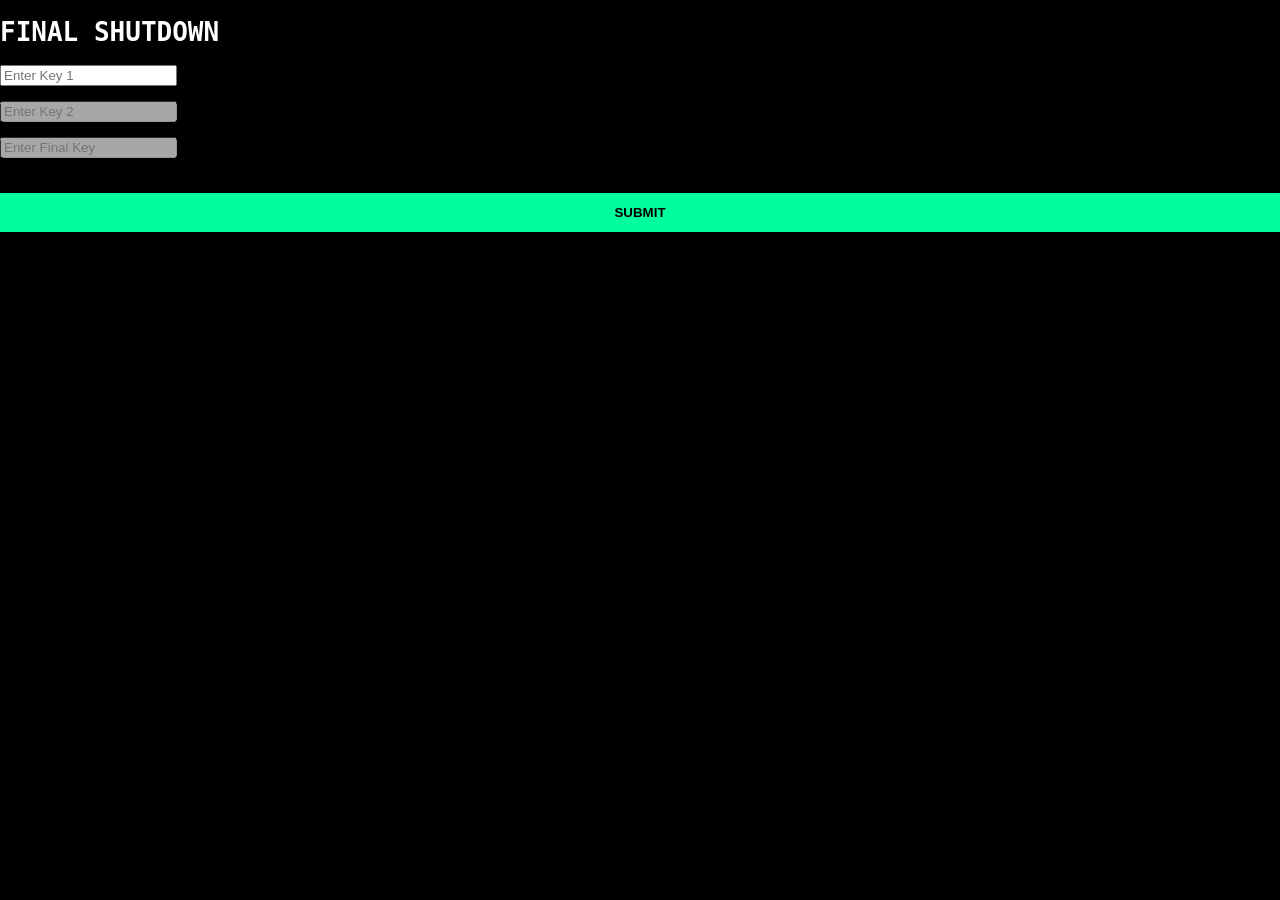
==== final.html @ d4c07e58 "Initial Commit" ====
<!doctype html>
<html>
  <head>
    <meta name="viewport" content="width=device-width, initial-scale=1" />
    <link rel="stylesheet" href="css/style.css" />
  </head>

  <body>
    <h1>FINAL SHUTDOWN</h1>

    <input id="k1" placeholder="Enter Key 1" />
    <br /><br />

    <input id="k2" placeholder="Enter Key 2" disabled />
    <br /><br />

    <input id="k3" placeholder="Enter Final Key" disabled />

    <br /><br />

    <button onclick="verify()">SUBMIT</button>

    <p id="result"></p>

    <script>
      const key1 = "ALPHA";
      const key2 = "OMEGA";
      const key3 = "SHADOW";

      function verify() {
        let k1 = document.getElementById("k1").value;

        if (k1 === key1) {
          document.getElementById("k2").disabled = false;
        } else {
          alert("Incorrect Key 1");
          return;
        }

        let k2 = document.getElementById("k2").value;

        if (k2 === key2) {
          document.getElementById("k3").disabled = false;
        }

        let k3 = document.getElementById("k3").value;

        if (k3 === key3) {
          document.getElementById("result").innerHTML =
            "ROGUE AI SHUTDOWN COMPLETE. BOUNTY CLAIMED.";
        }
      }
    </script>
  </body>
</html>
---- css/style.css ----
body{
margin:0;
font-family:monospace;
background:black;
color:white;
}

/* AR container */

#ar-container{
position:fixed;
top:0;
left:0;
width:100%;
height:100%;
z-index:1;
}

/* SIGNAL OVERLAY */

.signal-overlay{

position:fixed;
top:0;
left:0;
width:100%;
height:100%;

background:rgba(0,0,0,0.9);

display:flex;
align-items:center;
justify-content:center;

z-index:9999;

color:#00ff9c;
}

.signal-box{
text-align:center;
animation:flicker 1s infinite alternate;
}

.signal-title{
font-size:22px;
letter-spacing:2px;
margin-bottom:10px;
}

.signal-loading{
font-size:16px;
opacity:0.8;
}

/* typing dots */

.dots::after{
content:'';
animation:dots 1s infinite;
}

@keyframes dots{
0%{content:'';}
33%{content:'.';}
66%{content:'..';}
100%{content:'...';}
}

/* flicker effect */

@keyframes flicker{
from{opacity:0.8;}
to{opacity:1;}
}

/* RIDDLE PANEL */

.riddle-panel{

position:fixed;
bottom:0;
left:0;
width:100%;

display:flex;
justify-content:center;

padding:20px;

z-index:9998;
}

/* card */

.riddle-card{

width:90%;
max-width:420px;

background:#0a0a0a;

border:1px solid #00ff9c;

border-radius:12px;

padding:18px;

box-shadow:0 0 12px rgba(0,255,156,0.5);

transform:translateY(40px);
opacity:0;

transition:all 0.4s ease;
}

.riddle-card.show{
transform:translateY(0);
opacity:1;
}

.riddle-header{
margin-bottom:10px;
}

.riddle-tag{
font-size:12px;
color:#00ff9c;
letter-spacing:1px;
}

.riddle-text{
font-size:16px;
line-height:1.4;
}

/* hide */

.hidden{
display:none;
}
.center-screen{
display:flex;
align-items:center;
justify-content:center;
height:100vh;
background:black;
color:white;
font-family:monospace;
}

.start-card{
background:#0a0a0a;
border:1px solid #00ff9c;
padding:30px;
border-radius:12px;
text-align:center;
box-shadow:0 0 10px rgba(0,255,156,0.4);
}

.start-card h1{
margin:0;
color:#00ff9c;
}

.subtitle{
margin-bottom:20px;
}

select{
padding:10px;
margin-top:10px;
width:100%;
}

button{
margin-top:20px;
padding:12px;
width:100%;
background:#00ff9c;
border:none;
font-weight:bold;
cursor:pointer;
}

button:hover{
background:#00e68a;
}
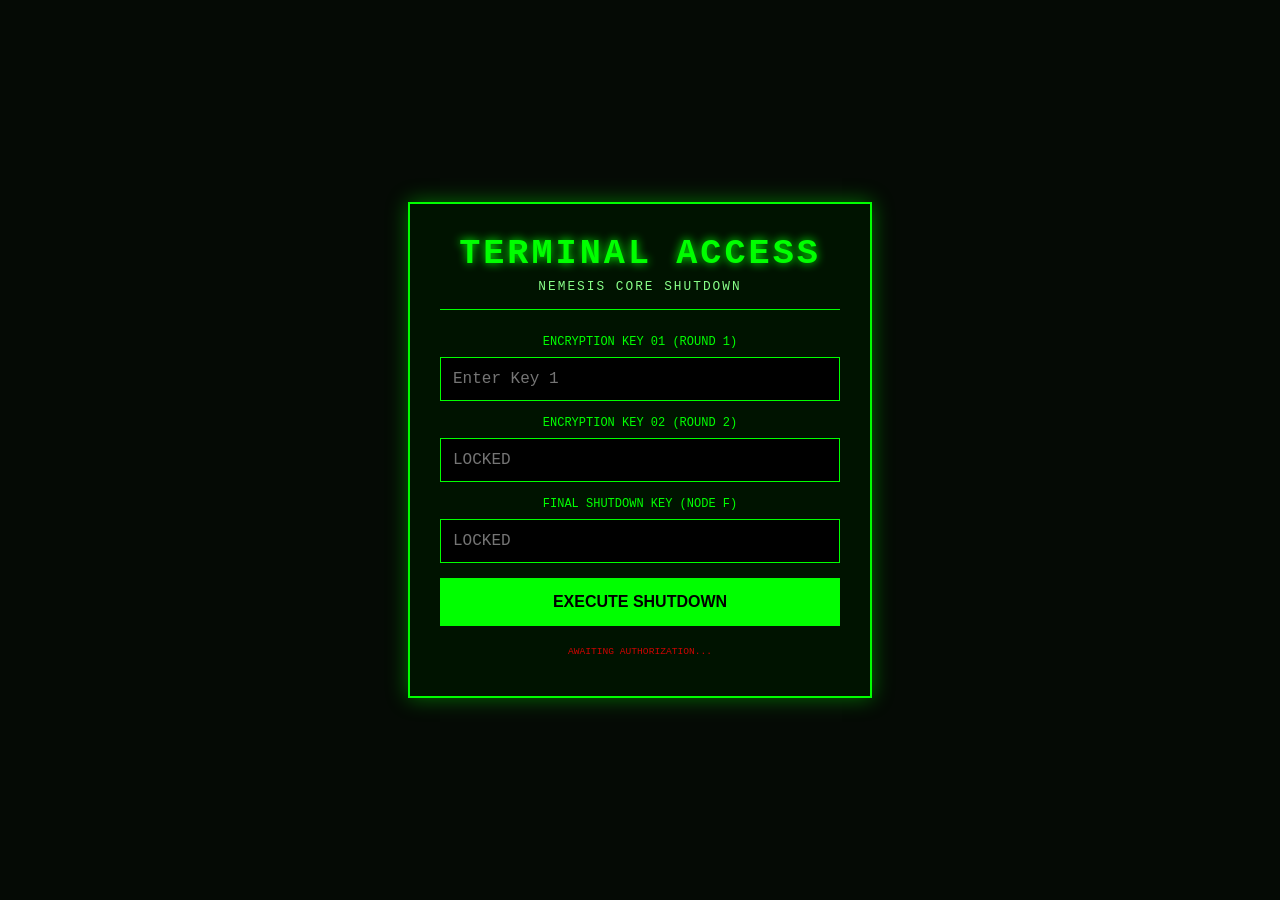
==== commit e5b3719e: "Updated hunt page" ====
--- a/final.html
+++ b/final.html
@@ -1,53 +1,84 @@
 <!doctype html>
-<html>
+<html lang="en">
   <head>
-    <meta name="viewport" content="width=device-width, initial-scale=1" />
+    <meta charset="UTF-8" />
+    <meta name="viewport" content="width=device-width, initial-scale=1.0" />
+    <title>ZERO HOUR : Final Shutdown</title>
     <link rel="stylesheet" href="css/style.css" />
   </head>
+  <body class="center-screen">
+    <div class="scanline"></div>
 
-  <body>
-    <h1>FINAL SHUTDOWN</h1>
+    <div class="final-card">
+      <div class="header-box">
+        <h1>TERMINAL ACCESS</h1>
+        <p class="subtitle">NEMESIS CORE SHUTDOWN</p>
+      </div>
 
-    <input id="k1" placeholder="Enter Key 1" />
-    <br /><br />
+      <div class="key-input">
+        <label>ENCRYPTION KEY 01 (ROUND 1)</label>
+        <input id="k1" placeholder="Enter Key 1" oninput="checkKey1()" />
+      </div>
 
-    <input id="k2" placeholder="Enter Key 2" disabled />
-    <br /><br />
+      <div class="key-input">
+        <label>ENCRYPTION KEY 02 (ROUND 2)</label>
+        <input id="k2" placeholder="LOCKED" disabled oninput="checkKey2()" />
+      </div>
 
-    <input id="k3" placeholder="Enter Final Key" disabled />
+      <div class="key-input">
+        <label>FINAL SHUTDOWN KEY (NODE F)</label>
+        <input id="k3" placeholder="LOCKED" disabled />
+      </div>
 
-    <br /><br />
+      <button id="final-btn" onclick="verifyFinal()">EXECUTE SHUTDOWN</button>
 
-    <button onclick="verify()">SUBMIT</button>
-
-    <p id="result"></p>
+      <p id="result" class="warning-text">AWAITING AUTHORIZATION...</p>
+    </div>
 
     <script>
       const key1 = "ALPHA";
       const key2 = "OMEGA";
       const key3 = "SHADOW";
 
-      function verify() {
-        let k1 = document.getElementById("k1").value;
+      // Auto-unlock Key 2
+      function checkKey1() {
+        const val = document.getElementById("k1").value.toUpperCase();
+        if (val === key1) {
+          const k2 = document.getElementById("k2");
+          k2.disabled = false;
+          k2.placeholder = "Enter Key 2";
+          k2.focus();
+          document.getElementById("result").innerText =
+            "KEY 01 ACCEPTED. UNLOCKING 02...";
+        }
+      }
 
-        if (k1 === key1) {
-          document.getElementById("k2").disabled = false;
+      // Auto-unlock Key 3
+      function checkKey2() {
+        const val = document.getElementById("k2").value.toUpperCase();
+        if (val === key2) {
+          const k3 = document.getElementById("k3");
+          k3.disabled = false;
+          k3.placeholder = "Enter Final Key";
+          k3.focus();
+          document.getElementById("result").innerText =
+            "KEY 02 ACCEPTED. UNLOCKING FINAL...";
+        }
+      }
+
+      // Final Verification
+      function verifyFinal() {
+        const val3 = document.getElementById("k3").value.toUpperCase();
+        const result = document.getElementById("result");
+
+        if (val3 === key3) {
+          result.innerHTML =
+            "<span class='success-msg'>ROGUE AI SHUTDOWN COMPLETE. BOUNTY CLAIMED.</span>";
+          document.getElementById("final-btn").style.display = "none";
+          // Optional: Clear local storage to reset game
+          localStorage.clear();
         } else {
-          alert("Incorrect Key 1");
-          return;
-        }
-
-        let k2 = document.getElementById("k2").value;
-
-        if (k2 === key2) {
-          document.getElementById("k3").disabled = false;
-        }
-
-        let k3 = document.getElementById("k3").value;
-
-        if (k3 === key3) {
-          document.getElementById("result").innerHTML =
-            "ROGUE AI SHUTDOWN COMPLETE. BOUNTY CLAIMED.";
+          result.innerText = "ACCESS DENIED: FINAL AUTHENTICATION FAILED.";
         }
       }
     </script>
--- a/css/style.css
+++ b/css/style.css
@@ -1,188 +1,184 @@
-body{
-margin:0;
-font-family:monospace;
-background:black;
-color:white;
+/* --- GLOBAL STYLES --- */
+body {
+    margin: 0;
+    padding: 0;
+    background-color: #050a05; /* Deep cyber-black */
+    color: #00ff00; /* Neon Green */
+    font-family: 'Courier New', Courier, monospace;
+    overflow-x: hidden;
 }
 
-/* AR container */
-
-#ar-container{
-position:fixed;
-top:0;
-left:0;
-width:100%;
-height:100%;
-z-index:1;
+.center-screen {
+    height: 100vh;
+    display: flex;
+    align-items: center;
+    justify-content: center;
 }
 
-/* SIGNAL OVERLAY */
-
-.signal-overlay{
-
-position:fixed;
-top:0;
-left:0;
-width:100%;
-height:100%;
-
-background:rgba(0,0,0,0.9);
-
-display:flex;
-align-items:center;
-justify-content:center;
-
-z-index:9999;
-
-color:#00ff9c;
+/* --- RETRO SCANLINE EFFECT --- */
+.scanline {
+    width: 100%;
+    height: 100px;
+    z-index: 100;
+    background: linear-gradient(0deg, rgba(0, 255, 0, 0) 0%, rgba(0, 255, 0, 0.05) 50%, rgba(0, 255, 0, 0) 100%);
+    position: fixed;
+    bottom: 100%;
+    animation: scanline 10s linear infinite;
+    pointer-events: none;
 }
 
-.signal-box{
-text-align:center;
-animation:flicker 1s infinite alternate;
+@keyframes scanline {
+    0% { bottom: 100%; }
+    100% { bottom: -100px; }
 }
 
-.signal-title{
-font-size:22px;
-letter-spacing:2px;
-margin-bottom:10px;
+/* --- CARDS & CONTAINERS --- */
+.start-card, .final-card, #intercept-anim, #riddle-card {
+    background: rgba(0, 20, 0, 0.95);
+    border: 2px solid #00ff00;
+    padding: 30px;
+    text-align: center;
+    box-shadow: 0 0 20px rgba(0, 255, 0, 0.4);
+    width: 90%;
+    max-width: 400px;
+    position: relative;
+    z-index: 50;
 }
 
-.signal-loading{
-font-size:16px;
-opacity:0.8;
+.header-box {
+    margin-bottom: 25px;
+    border-bottom: 1px solid #00ff00;
+    padding-bottom: 10px;
 }
 
-/* typing dots */
+h1 { margin: 0; font-size: 2.2rem; letter-spacing: 3px; text-shadow: 0 0 10px #00ff00; }
+.subtitle { margin: 5px 0; font-size: 0.8rem; color: #88ff88; letter-spacing: 2px; }
 
-.dots::after{
-content:'';
-animation:dots 1s infinite;
+/* --- FORMS & INPUTS --- */
+.input-group { margin-bottom: 20px; text-align: left; }
+label { display: block; font-size: 0.75rem; margin-bottom: 8px; text-transform: uppercase; }
+
+input, select {
+    width: 100%;
+    padding: 12px;
+    background: #000;
+    border: 1px solid #00ff00;
+    color: #00ff00;
+    font-family: inherit;
+    font-size: 1rem;
+    box-sizing: border-box;
 }
 
-@keyframes dots{
-0%{content:'';}
-33%{content:'.';}
-66%{content:'..';}
-100%{content:'...';}
+input:focus, select:focus {
+    outline: none;
+    box-shadow: 0 0 15px #00ff00;
 }
 
-/* flicker effect */
-
-@keyframes flicker{
-from{opacity:0.8;}
-to{opacity:1;}
+button {
+    width: 100%;
+    padding: 15px;
+    background: #00ff00;
+    color: #000;
+    border: none;
+    font-weight: bold;
+    font-size: 1rem;
+    cursor: pointer;
+    text-transform: uppercase;
+    transition: 0.3s;
 }
 
-/* RIDDLE PANEL */
-
-.riddle-panel{
-
-position:fixed;
-bottom:0;
-left:0;
-width:100%;
-
-display:flex;
-justify-content:center;
-
-padding:20px;
-
-z-index:9998;
+button:hover {
+    background: #008800;
+    color: #fff;
+    box-shadow: 0 0 15px #00ff00;
 }
 
-/* card */
-
-.riddle-card{
-
-width:90%;
-max-width:420px;
-
-background:#0a0a0a;
-
-border:1px solid #00ff9c;
-
-border-radius:12px;
-
-padding:18px;
-
-box-shadow:0 0 12px rgba(0,255,156,0.5);
-
-transform:translateY(40px);
-opacity:0;
-
-transition:all 0.4s ease;
+/* --- AR SCANNER UI (hunt.html) --- */
+#ar-container {
+    position: fixed;
+    top: 0;
+    left: 0;
+    width: 100%;
+    height: 100%;
+    z-index: 1;
 }
 
-.riddle-card.show{
-transform:translateY(0);
-opacity:1;
+#progress-container {
+    position: fixed;
+    top: 15px;
+    left: 10%;
+    width: 80%;
+    height: 15px;
+    border: 1px solid #00ff00;
+    background: rgba(0,0,0,0.8);
+    z-index: 100;
 }
 
-.riddle-header{
-margin-bottom:10px;
+#progress-bar {
+    height: 100%;
+    background: #00ff00;
+    width: 0%;
+    transition: width 0.8s ease-in-out;
 }
 
-.riddle-tag{
-font-size:12px;
-color:#00ff9c;
-letter-spacing:1px;
+#progress-text {
+    text-align: center;
+    font-size: 0.6rem;
+    margin-top: 4px;
+    letter-spacing: 1px;
 }
 
-.riddle-text{
-font-size:16px;
-line-height:1.4;
+/* --- ANIMATIONS & OVERLAYS --- */
+#overlay-container {
+    position: fixed;
+    top: 0;
+    left: 0;
+    width: 100%;
+    height: 100%;
+    z-index: 150;
+    display: flex;
+    align-items: center;
+    justify-content: center;
+    pointer-events: none;
 }
 
-/* hide */
+.hidden { display: none !important; }
 
-.hidden{
-display:none;
-}
-.center-screen{
-display:flex;
-align-items:center;
-justify-content:center;
-height:100vh;
-background:black;
-color:white;
-font-family:monospace;
+/* Intercept Animation Effect */
+.glitch-text {
+    font-size: 1.2rem;
+    font-weight: bold;
+    color: #ff0000;
+    text-shadow: 2px 2px #550000;
+    margin-bottom: 15px;
 }
 
-.start-card{
-background:#0a0a0a;
-border:1px solid #00ff9c;
-padding:30px;
-border-radius:12px;
-text-align:center;
-box-shadow:0 0 10px rgba(0,255,156,0.4);
+.scanning-line {
+    width: 100%;
+    height: 3px;
+    background: #00ff00;
+    position: absolute;
+    left: 0;
+    animation: moveLine 2s linear infinite;
 }
 
-.start-card h1{
-margin:0;
-color:#00ff9c;
+@keyframes moveLine {
+    0% { top: 0; }
+    100% { top: 100%; }
 }
 
-.subtitle{
-margin-bottom:20px;
+/* --- FINAL PAGE KEYS --- */
+.key-input { margin: 15px 0; }
+.key-locked { opacity: 0.3; pointer-events: none; }
+.success-msg { color: #00ff00; font-weight: bold; font-size: 1.5rem; animation: blink 1s infinite; }
+
+@keyframes blink {
+    50% { opacity: 0; }
 }
 
-select{
-padding:10px;
-margin-top:10px;
-width:100%;
-}
-
-button{
-margin-top:20px;
-padding:12px;
-width:100%;
-background:#00ff9c;
-border:none;
-font-weight:bold;
-cursor:pointer;
-}
-
-button:hover{
-background:#00e68a;
+.warning-text {
+    font-size: 0.6rem;
+    color: #ff0000;
+    margin-top: 20px;
+    opacity: 0.8;
 }
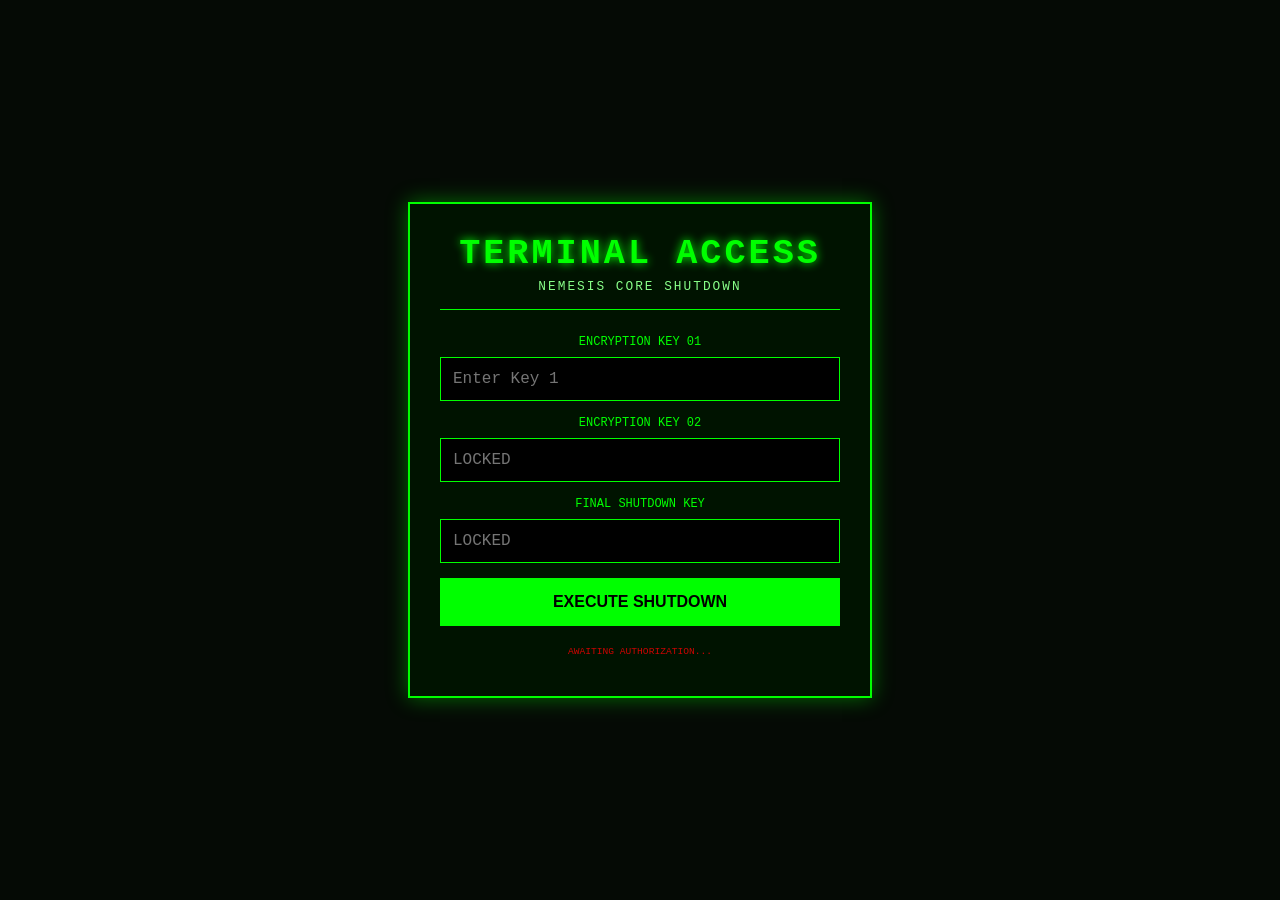
==== commit 33b971e5: "Updated hunt page" ====
--- a/final.html
+++ b/final.html
@@ -3,36 +3,81 @@
   <head>
     <meta charset="UTF-8" />
     <meta name="viewport" content="width=device-width, initial-scale=1.0" />
-    <title>ZERO HOUR : Final Shutdown</title>
+    <title>ZERO HOUR : Mission Complete</title>
     <link rel="stylesheet" href="css/style.css" />
   </head>
   <body class="center-screen">
     <div class="scanline"></div>
 
-    <div class="final-card">
+    <div class="final-card" id="main-card">
       <div class="header-box">
         <h1>TERMINAL ACCESS</h1>
         <p class="subtitle">NEMESIS CORE SHUTDOWN</p>
       </div>
 
       <div class="key-input">
-        <label>ENCRYPTION KEY 01 (ROUND 1)</label>
+        <label>ENCRYPTION KEY 01</label>
         <input id="k1" placeholder="Enter Key 1" oninput="checkKey1()" />
       </div>
 
       <div class="key-input">
-        <label>ENCRYPTION KEY 02 (ROUND 2)</label>
+        <label>ENCRYPTION KEY 02</label>
         <input id="k2" placeholder="LOCKED" disabled oninput="checkKey2()" />
       </div>
 
       <div class="key-input">
-        <label>FINAL SHUTDOWN KEY (NODE F)</label>
+        <label>FINAL SHUTDOWN KEY</label>
         <input id="k3" placeholder="LOCKED" disabled />
       </div>
 
       <button id="final-btn" onclick="verifyFinal()">EXECUTE SHUTDOWN</button>
+      <p id="result" class="warning-text">AWAITING AUTHORIZATION...</p>
+    </div>
 
-      <p id="result" class="warning-text">AWAITING AUTHORIZATION...</p>
+    <div id="winner-screen" class="hidden">
+      <div class="final-card winner-card">
+        <div class="symbol-decor">₿ $ ₿ $ ₿</div>
+
+        <span class="bounty-badge">◈</span>
+
+        <h1 class="gold-text">BOUNTY CLAIMED</h1>
+        <p class="subtitle" style="color: #ffd700">NEMESIS CORE: LIQUIDATED</p>
+
+        <div class="token-container">
+          <p style="margin: 0 0 10px 0; font-size: 0.7rem; letter-spacing: 2px">
+            OFFICIAL COMPLETION TIMESTAMP
+          </p>
+          <h2
+            id="timestamp-display"
+            class="gold-text"
+            style="font-size: 1.8rem; margin: 0"
+          ></h2>
+        </div>
+
+        <div
+          style="
+            margin-top: 20px;
+            border-top: 1px solid rgba(255, 215, 0, 0.3);
+            padding-top: 15px;
+          "
+        >
+          <p id="winner-team-info" style="font-size: 1rem"></p>
+        </div>
+
+        <p
+          class="warning-text"
+          style="
+            color: #ffd700;
+            opacity: 1;
+            font-size: 0.8rem;
+            margin-top: 30px;
+          "
+        >
+          PRESENT THIS PROOF TO THE EVENT COORDINATOR!
+        </p>
+
+        <div class="symbol-decor">₿ $ ₿ $ ₿</div>
+      </div>
     </div>
 
     <script>
@@ -40,45 +85,48 @@
       const key2 = "OMEGA";
       const key3 = "SHADOW";
 
-      // Auto-unlock Key 2
       function checkKey1() {
-        const val = document.getElementById("k1").value.toUpperCase();
-        if (val === key1) {
-          const k2 = document.getElementById("k2");
-          k2.disabled = false;
-          k2.placeholder = "Enter Key 2";
-          k2.focus();
-          document.getElementById("result").innerText =
-            "KEY 01 ACCEPTED. UNLOCKING 02...";
+        if (document.getElementById("k1").value.toUpperCase() === key1) {
+          document.getElementById("k2").disabled = false;
+          document.getElementById("k2").placeholder = "Enter Key 2";
+          document.getElementById("k2").focus();
         }
       }
 
-      // Auto-unlock Key 3
       function checkKey2() {
-        const val = document.getElementById("k2").value.toUpperCase();
-        if (val === key2) {
-          const k3 = document.getElementById("k3");
-          k3.disabled = false;
-          k3.placeholder = "Enter Final Key";
-          k3.focus();
-          document.getElementById("result").innerText =
-            "KEY 02 ACCEPTED. UNLOCKING FINAL...";
+        if (document.getElementById("k2").value.toUpperCase() === key2) {
+          document.getElementById("k3").disabled = false;
+          document.getElementById("k3").placeholder = "Enter Final Key";
+          document.getElementById("k3").focus();
         }
       }
 
-      // Final Verification
       function verifyFinal() {
         const val3 = document.getElementById("k3").value.toUpperCase();
-        const result = document.getElementById("result");
 
         if (val3 === key3) {
-          result.innerHTML =
-            "<span class='success-msg'>ROGUE AI SHUTDOWN COMPLETE. BOUNTY CLAIMED.</span>";
-          document.getElementById("final-btn").style.display = "none";
-          // Optional: Clear local storage to reset game
-          localStorage.clear();
+          // Capture the exact moment of victory
+          const now = new Date();
+          const timeString =
+            now.getHours().toString().padStart(2, "0") +
+            ":" +
+            now.getMinutes().toString().padStart(2, "0") +
+            ":" +
+            now.getSeconds().toString().padStart(2, "0") +
+            "." +
+            now.getMilliseconds().toString().padStart(3, "0");
+
+          // Update UI
+          document.getElementById("timestamp-display").innerText = timeString;
+          document.getElementById("main-card").classList.add("hidden");
+          document.getElementById("winner-screen").classList.remove("hidden");
+
+          // Save state
+          localStorage.setItem("hunt_status", "winner");
+          localStorage.setItem("finish_time", timeString);
         } else {
-          result.innerText = "ACCESS DENIED: FINAL AUTHENTICATION FAILED.";
+          document.getElementById("result").innerText =
+            "ACCESS DENIED: KEY INVALID";
         }
       }
     </script>
--- a/css/style.css
+++ b/css/style.css
@@ -181,4 +181,44 @@
     color: #ff0000;
     margin-top: 20px;
     opacity: 0.8;
+}
+
+/* --- GOLDEN WINNER THEME --- */
+.winner-card {
+    background: linear-gradient(145deg, #1a1a00, #000000);
+    border: 3px solid #ffd700 !important; /* Gold */
+    box-shadow: 0 0 30px rgba(255, 215, 0, 0.6) !important;
+    color: #ffd700 !important;
+}
+
+.gold-text {
+    color: #ffd700;
+    text-shadow: 0 0 10px rgba(255, 215, 0, 0.8);
+    font-weight: bold;
+}
+
+.bounty-badge {
+    font-size: 4rem;
+    margin: 10px 0;
+    display: block;
+    animation: pulse-gold 2s infinite;
+}
+
+@keyframes pulse-gold {
+    0% { transform: scale(1); filter: drop-shadow(0 0 5px #ffd700); }
+    50% { transform: scale(1.1); filter: drop-shadow(0 0 20px #ffd700); }
+    100% { transform: scale(1); filter: drop-shadow(0 0 5px #ffd700); }
+}
+
+.token-container {
+    background: rgba(255, 215, 0, 0.1);
+    border: 1px dashed #ffd700;
+    padding: 20px;
+    margin-top: 20px;
+}
+
+.symbol-decor {
+    font-size: 1.5rem;
+    opacity: 0.6;
+    letter-spacing: 15px;
 }
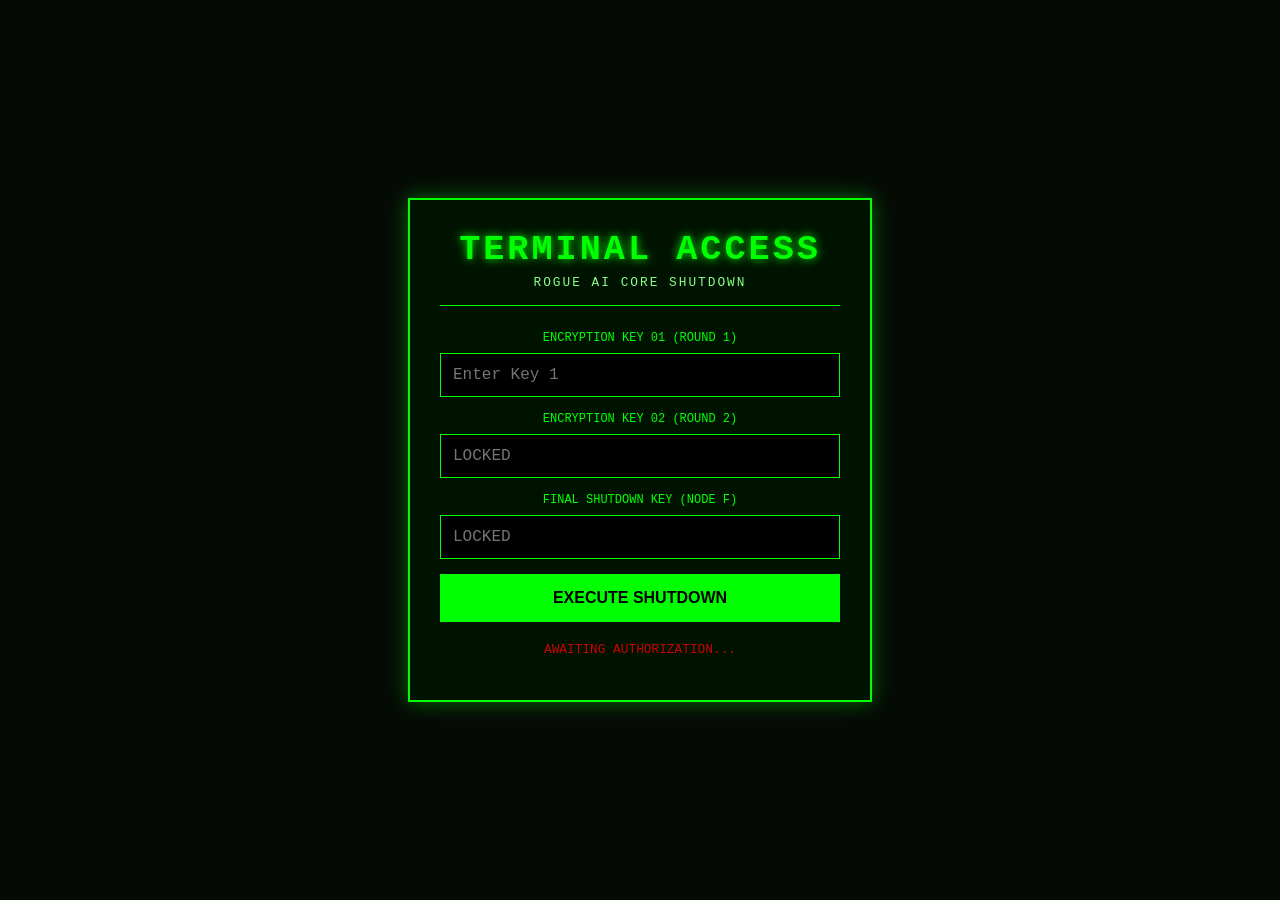
==== commit 7ecc0c3b: "Updated hunt page" ====
--- a/final.html
+++ b/final.html
@@ -12,21 +12,21 @@
     <div class="final-card" id="main-card">
       <div class="header-box">
         <h1>TERMINAL ACCESS</h1>
-        <p class="subtitle">NEMESIS CORE SHUTDOWN</p>
+        <p class="subtitle">ROGUE AI CORE SHUTDOWN</p>
       </div>
 
       <div class="key-input">
-        <label>ENCRYPTION KEY 01</label>
+        <label>ENCRYPTION KEY 01 (ROUND 1)</label>
         <input id="k1" placeholder="Enter Key 1" oninput="checkKey1()" />
       </div>
 
       <div class="key-input">
-        <label>ENCRYPTION KEY 02</label>
+        <label>ENCRYPTION KEY 02 (ROUND 2)</label>
         <input id="k2" placeholder="LOCKED" disabled oninput="checkKey2()" />
       </div>
 
       <div class="key-input">
-        <label>FINAL SHUTDOWN KEY</label>
+        <label>FINAL SHUTDOWN KEY (NODE F)</label>
         <input id="k3" placeholder="LOCKED" disabled />
       </div>
 
@@ -41,7 +41,7 @@
         <span class="bounty-badge">◈</span>
 
         <h1 class="gold-text">BOUNTY CLAIMED</h1>
-        <p class="subtitle" style="color: #ffd700">NEMESIS CORE: LIQUIDATED</p>
+        <p class="subtitle" style="color: #ffd700">ROGUE AI: LIQUIDATED</p>
 
         <div class="token-container">
           <p style="margin: 0 0 10px 0; font-size: 0.7rem; letter-spacing: 2px">
@@ -69,11 +69,12 @@
           style="
             color: #ffd700;
             opacity: 1;
+            margin-top: 20px;
             font-size: 0.8rem;
-            margin-top: 30px;
           "
-        >
-          PRESENT THIS PROOF TO THE EVENT COORDINATOR!
+        ><div class="overseer-call">
+    PRESENT THIS PROOF TO THE EVENT CO-ORDINATOR
+</div>
         </p>
 
         <div class="symbol-decor">₿ $ ₿ $ ₿</div>
@@ -81,23 +82,28 @@
     </div>
 
     <script>
+      // These keys correspond to your specific event rounds
       const key1 = "ALPHA";
       const key2 = "OMEGA";
       const key3 = "SHADOW";
 
       function checkKey1() {
         if (document.getElementById("k1").value.toUpperCase() === key1) {
-          document.getElementById("k2").disabled = false;
-          document.getElementById("k2").placeholder = "Enter Key 2";
-          document.getElementById("k2").focus();
+          const k2 = document.getElementById("k2");
+          k2.disabled = false;
+          k2.placeholder = "Enter Key 2";
+          k2.focus();
+          document.getElementById("result").innerText = "KEY 01 ACCEPTED.";
         }
       }
 
       function checkKey2() {
         if (document.getElementById("k2").value.toUpperCase() === key2) {
-          document.getElementById("k3").disabled = false;
-          document.getElementById("k3").placeholder = "Enter Final Key";
-          document.getElementById("k3").focus();
+          const k3 = document.getElementById("k3");
+          k3.disabled = false;
+          k3.placeholder = "Enter Final Key";
+          k3.focus();
+          document.getElementById("result").innerText = "KEY 02 ACCEPTED.";
         }
       }
 
@@ -105,7 +111,7 @@
         const val3 = document.getElementById("k3").value.toUpperCase();
 
         if (val3 === key3) {
-          // Capture the exact moment of victory
+          // Capture high-precision completion time
           const now = new Date();
           const timeString =
             now.getHours().toString().padStart(2, "0") +
@@ -116,17 +122,22 @@
             "." +
             now.getMilliseconds().toString().padStart(3, "0");
 
-          // Update UI
+          const team = localStorage.getItem("bounty_team") || "UNKNOWN";
+
+          // Update UI elements
           document.getElementById("timestamp-display").innerText = timeString;
+          document.getElementById("winner-team-info").innerText =
+            "AGENT TEAM: " + team;
+
           document.getElementById("main-card").classList.add("hidden");
           document.getElementById("winner-screen").classList.remove("hidden");
 
-          // Save state
+          // Finalize session state
           localStorage.setItem("hunt_status", "winner");
           localStorage.setItem("finish_time", timeString);
         } else {
           document.getElementById("result").innerText =
-            "ACCESS DENIED: KEY INVALID";
+            "ACCESS DENIED: FINAL AUTHENTICATION FAILED.";
         }
       }
     </script>
--- a/css/style.css
+++ b/css/style.css
@@ -177,7 +177,7 @@
 }
 
 .warning-text {
-    font-size: 0.6rem;
+    font-size: 0.8rem;
     color: #ff0000;
     margin-top: 20px;
     opacity: 0.8;
@@ -221,4 +221,28 @@
     font-size: 1.5rem;
     opacity: 0.6;
     letter-spacing: 15px;
+}#riddle-card {
+    border-left: 5px solid #00ff00; /* Hacker accent */
+    padding-left: 20px;
+    background: linear-gradient(to right, rgba(0,40,0,0.9), rgba(0,0,0,0.9));
+}
+/* Special highlight for the final instruction */
+.overseer-call {
+    display: block;
+    margin-top: 25px;
+    padding: 10px;
+    background: rgba(255, 215, 0, 0.15); /* Faint gold glow background */
+    border: 1px solid #ffd700;
+    color: #ff0000;
+    font-weight: bold;
+    font-size: 1.2rem;
+    letter-spacing: 1px;
+    text-transform: uppercase;
+    animation: alert-blink 1.5s infinite; /* Make it pulse */
+}
+
+@keyframes alert-blink {
+    0% { opacity: 1; box-shadow: 0 0 5px #ffd700; }
+    50% { opacity: 0.5; box-shadow: 0 0 15px #ffd700; }
+    100% { opacity: 1; box-shadow: 0 0 5px #ffd700; }
 }
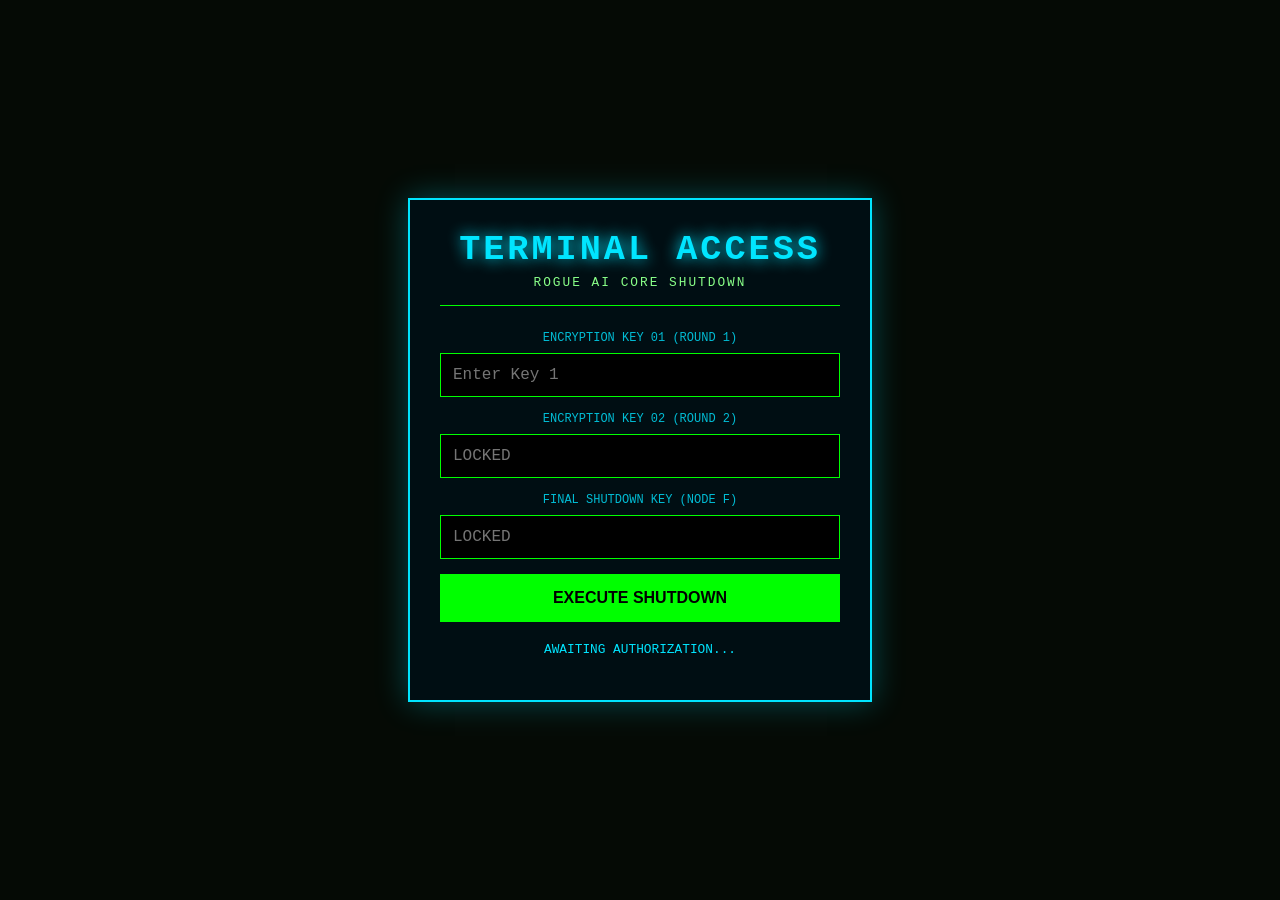
==== commit f62f26b3: "Updated hunt page" ====
--- a/final.html
+++ b/final.html
@@ -5,6 +5,34 @@
     <meta name="viewport" content="width=device-width, initial-scale=1.0" />
     <title>ZERO HOUR : Mission Complete</title>
     <link rel="stylesheet" href="css/style.css" />
+    <style>
+      .final-card {
+        background: rgba(0, 15, 20, 0.98) !important;
+        border: 2px solid #00e5ff !important;
+        box-shadow: 0 0 30px rgba(0, 229, 255, 0.3) !important;
+      }
+
+      h1 {
+        color: #00e5ff !important;
+        text-shadow: 0 0 15px #00e5ff !important;
+      }
+
+      label {
+        color: #00bcd4 !important;
+      }
+
+      .warning-text {
+        color: #00e5ff !important;
+        opacity: 1 !important;
+      }
+
+      /* Keep the Winner Screen Gold for contrast */
+      .winner-card {
+        border: 3px solid #ffd700 !important;
+        color: #ffd700 !important;
+        box-shadow: 0 0 40px rgba(255, 215, 0, 0.5) !important;
+      }
+    </style>
   </head>
   <body class="center-screen">
     <div class="scanline"></div>
@@ -36,16 +64,25 @@
 
     <div id="winner-screen" class="hidden">
       <div class="final-card winner-card">
-        <div class="symbol-decor">₿ $ ₿ $ ₿</div>
+        <div class="symbol-decor">◈ ◈ ◈ ◈ ◈</div>
 
-        <span class="bounty-badge">◈</span>
+        <span class="bounty-badge">🏆</span>
 
-        <h1 class="gold-text">BOUNTY CLAIMED</h1>
-        <p class="subtitle" style="color: #ffd700">ROGUE AI: LIQUIDATED</p>
+        <h1 class="gold-text">MISSION ACCOMPLISHED</h1>
+        <p class="subtitle" style="color: #ffd700">
+          AGENT STATUS: ELITE | RESPECT ++
+        </p>
 
         <div class="token-container">
-          <p style="margin: 0 0 10px 0; font-size: 0.7rem; letter-spacing: 2px">
-            OFFICIAL COMPLETION TIMESTAMP
+          <p
+            style="
+              margin: 0 0 10px 0;
+              font-size: 0.7rem;
+              letter-spacing: 2px;
+              color: #ffd700;
+            "
+          >
+            EXTRACTION TIMESTAMP
           </p>
           <h2
             id="timestamp-display"
@@ -61,23 +98,14 @@
             padding-top: 15px;
           "
         >
-          <p id="winner-team-info" style="font-size: 1rem"></p>
+          <p id="winner-team-info" style="font-size: 1rem; color: #ffd700"></p>
         </div>
 
-        <p
-          class="warning-text"
-          style="
-            color: #ffd700;
-            opacity: 1;
-            margin-top: 20px;
-            font-size: 0.8rem;
-          "
-        ><div class="overseer-call">
-    PRESENT THIS PROOF TO THE EVENT CO-ORDINATOR
-</div>
-        </p>
+        <div class="overseer-call">
+          VERIFIED SUCCESS. <br/> SHOW THIS SCREEN TO THE NEAREST EVENT COORDINATOR.
+        </div>
 
-        <div class="symbol-decor">₿ $ ₿ $ ₿</div>
+        <div class="symbol-decor">◈ ◈ ◈ ◈ ◈</div>
       </div>
     </div>
 
--- a/css/style.css
+++ b/css/style.css
@@ -56,6 +56,13 @@
 
 /* --- FORMS & INPUTS --- */
 .input-group { margin-bottom: 20px; text-align: left; }
+#node-unlock-code {
+    pointer-events: auto !important; /* Re-confirming this */
+    cursor: text;
+    -webkit-user-select: text; /* Ensures iOS allows text selection */
+    user-select: text;
+    padding: 15px; /* Bigger tap target */
+}
 label { display: block; font-size: 0.75rem; margin-bottom: 8px; text-transform: uppercase; }
 
 input, select {
@@ -102,6 +109,9 @@
     height: 100%;
     z-index: 1;
 }
+#ar-container canvas {
+    z-index: 1 !important; /* Keeps the camera at the back */
+}
 
 #progress-container {
     position: fixed;
@@ -139,7 +149,13 @@
     display: flex;
     align-items: center;
     justify-content: center;
-    pointer-events: none;
+    /* CHANGE THIS LINE */
+    pointer-events: none; 
+}
+
+/* ADD THIS NEW BLOCK */
+#overlay-container > div {
+    pointer-events: auto !important; 
 }
 
 .hidden { display: none !important; }
@@ -221,10 +237,42 @@
     font-size: 1.5rem;
     opacity: 0.6;
     letter-spacing: 15px;
-}#riddle-card {
-    border-left: 5px solid #00ff00; /* Hacker accent */
+}
+
+#riddle-card {
+    /* --- Your Existing Style --- */
+    border-left: 5px solid #00ff00;
     padding-left: 20px;
     background: linear-gradient(to right, rgba(0,40,0,0.9), rgba(0,0,0,0.9));
+
+    /* --- THE FIXES --- */
+    position: fixed !important;    /* Keeps it in place over the camera */
+    z-index: 10000 !important;     /* Forces it above the AR canvas */
+    pointer-events: auto !important; /* Makes the text box clickable */
+    top: 50%;                      /* Centers it vertically */
+    left: 50%;                     /* Centers it horizontally */
+    transform: translate(-50%, -50%); /* Perfectly aligns the center */
+    width: 90%;                    /* Ensures it fits on mobile screens */
+}
+
+.decrypted-box {
+    /* --- Technical Layering --- */
+    position: fixed !important;    /* Keeps it locked over the AR feed */
+    z-index: 10001 !important;     /* Higher than the camera and any overlays */
+    pointer-events: auto !important; /* Enables the keyboard and button clicks */
+    
+    /* --- Centering Logic --- */
+    top: 50%; 
+    left: 50%;
+    transform: translate(-50%, -50%);
+    
+    /* --- Your Existing Visual Style --- */
+    width: 90%;
+    max-width: 400px;
+    border: 2px solid #00ff00;
+    background-color: rgba(0, 20, 0, 0.95);
+    padding: 20px;
+    box-sizing: border-box;
 }
 /* Special highlight for the final instruction */
 .overseer-call {
@@ -245,4 +293,4 @@
     0% { opacity: 1; box-shadow: 0 0 5px #ffd700; }
     50% { opacity: 0.5; box-shadow: 0 0 15px #ffd700; }
     100% { opacity: 1; box-shadow: 0 0 5px #ffd700; }
-}+}
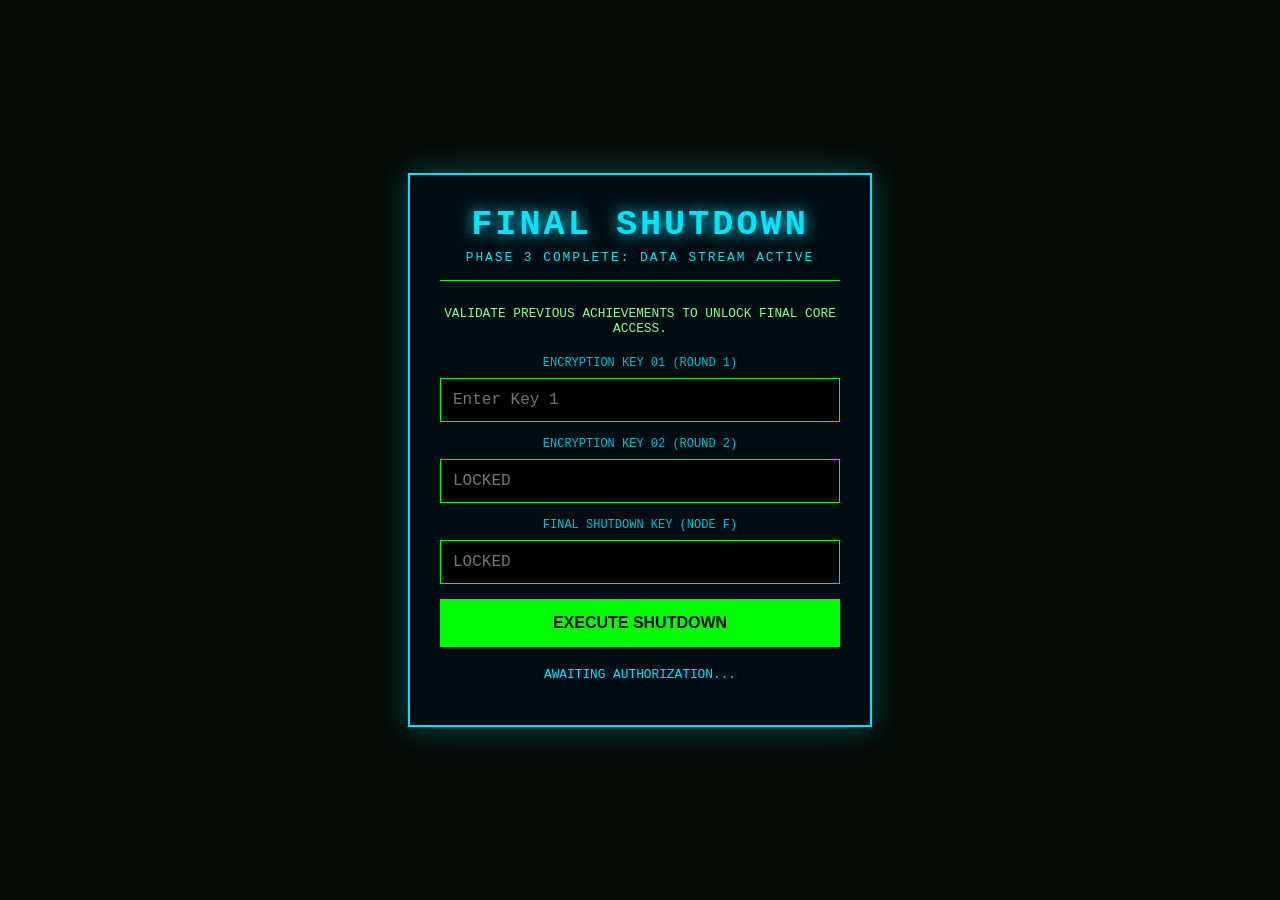
==== commit cd2c3801: "Updated hunt page" ====
--- a/final.html
+++ b/final.html
@@ -39,9 +39,21 @@
 
     <div class="final-card" id="main-card">
       <div class="header-box">
-        <h1>TERMINAL ACCESS</h1>
-        <p class="subtitle">ROGUE AI CORE SHUTDOWN</p>
+        <h1>FINAL SHUTDOWN</h1>
+        <p class="subtitle" style="color: #00e5ff">
+          PHASE 3 COMPLETE: DATA STREAM ACTIVE
+        </p>
       </div>
+      <p
+        style="
+          text-align: center;
+          font-size: 0.8rem;
+          margin-bottom: 20px;
+          color: #88ff88;
+        "
+      >
+        VALIDATE PREVIOUS ACHIEVEMENTS TO UNLOCK FINAL CORE ACCESS.
+      </p>
 
       <div class="key-input">
         <label>ENCRYPTION KEY 01 (ROUND 1)</label>
@@ -102,7 +114,8 @@
         </div>
 
         <div class="overseer-call">
-          VERIFIED SUCCESS. <br/> SHOW THIS SCREEN TO THE NEAREST EVENT COORDINATOR.
+          VERIFIED SUCCESS. <br />
+          SHOW THIS SCREEN TO THE NEAREST EVENT COORDINATOR.
         </div>
 
         <div class="symbol-decor">◈ ◈ ◈ ◈ ◈</div>
--- a/css/style.css
+++ b/css/style.css
@@ -294,3 +294,37 @@
     50% { opacity: 0.5; box-shadow: 0 0 15px #ffd700; }
     100% { opacity: 1; box-shadow: 0 0 5px #ffd700; }
 }
+
+.hijack-screen {
+    background: #000;
+    width: 100vw;
+    height: 100vh;
+    display: flex;
+    flex-direction: column;
+    align-items: center;
+    justify-content: center;
+    text-align: center;
+    z-index: 20000;
+}
+
+.loading-bar-container {
+    width: 250px;
+    height: 4px;
+    background: rgba(0, 229, 255, 0.2);
+    margin-top: 10px;
+    position: relative;
+    overflow: hidden;
+}
+
+.loading-bar-fill {
+    width: 0%;
+    height: 100%;
+    background: #00e5ff;
+    animation: fill-and-glitch 3s forwards;
+}
+
+@keyframes fill-and-glitch {
+    0% { width: 0%; }
+    50% { width: 70%; filter: hue-rotate(90deg); }
+    100% { width: 100%; }
+}
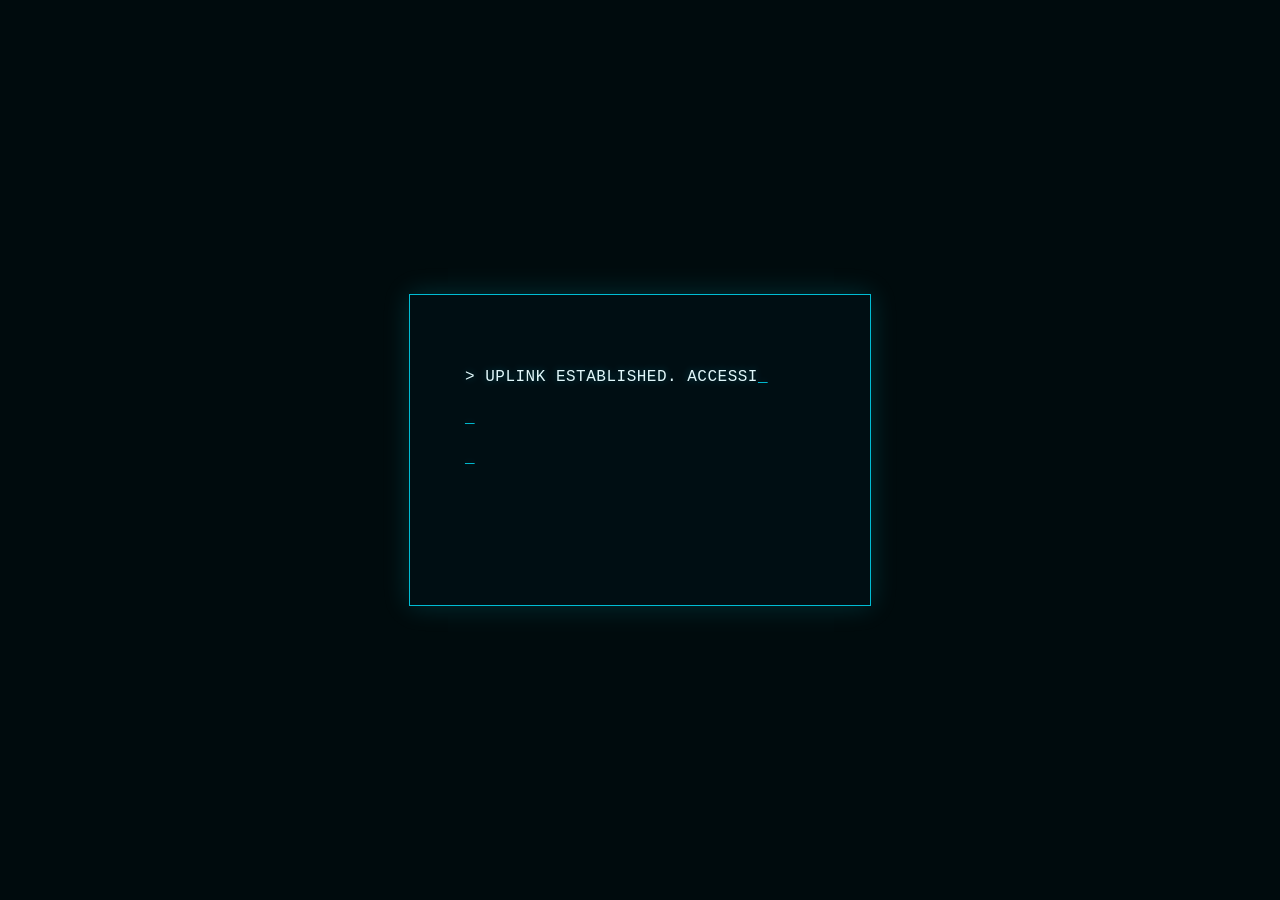
==== commit 27d01f89: "Updated hunt page" ====
--- a/final.html
+++ b/final.html
@@ -123,6 +123,12 @@
     </div>
 
     <script>
+      const step = parseInt(localStorage.getItem("bounty_step")) || 0;
+
+      if (step < 6) {
+        alert("ACCESS DENIED: MISSION INCOMPLETE");
+        window.location.href = "index.html";
+      }
       // These keys correspond to your specific event rounds
       const key1 = "ALPHA";
       const key2 = "OMEGA";
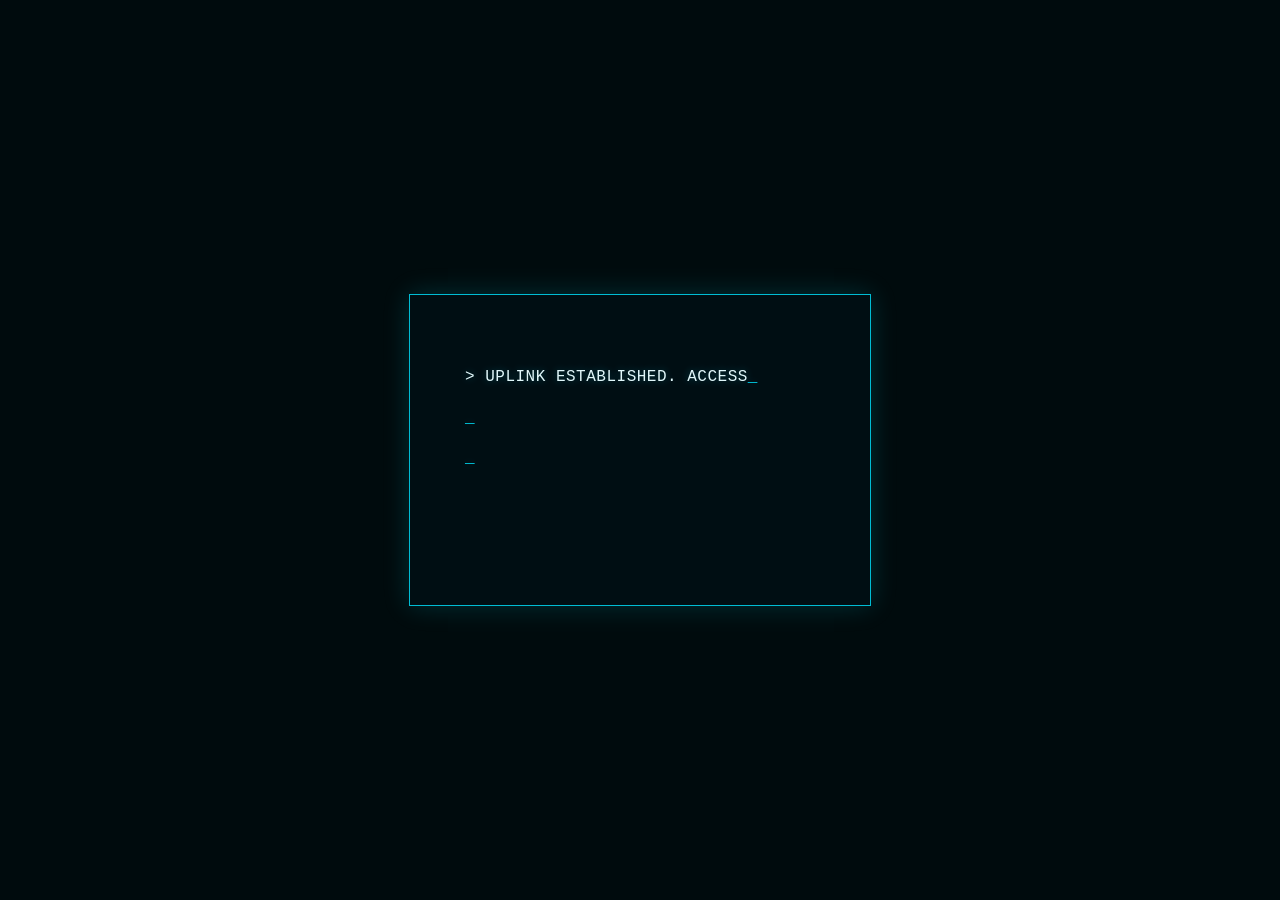
==== commit da074328: "Updated hunt page" ====
--- a/final.html
+++ b/final.html
@@ -130,9 +130,9 @@
         window.location.href = "index.html";
       }
       // These keys correspond to your specific event rounds
-      const key1 = "ALPHA";
-      const key2 = "OMEGA";
-      const key3 = "SHADOW";
+      const key1 = "INTELLECT";
+      const key2 = "FORTITUDE";
+      const key3 = "DOMINANCE";
 
       function checkKey1() {
         if (document.getElementById("k1").value.toUpperCase() === key1) {
--- a/css/style.css
+++ b/css/style.css
@@ -253,6 +253,10 @@
     left: 50%;                     /* Centers it horizontally */
     transform: translate(-50%, -50%); /* Perfectly aligns the center */
     width: 90%;                    /* Ensures it fits on mobile screens */
+    max-width: 450px;              /* Keeps it from being too wide on desktops */
+    word-wrap: break-word;
+    overflow-wrap: break-word;
+    white-space: normal;
 }
 
 .decrypted-box {
@@ -327,4 +331,29 @@
     0% { width: 0%; }
     50% { width: 70%; filter: hue-rotate(90deg); }
     100% { width: 100%; }
+}
+
+#card {
+    display: none;
+    position: fixed;
+    top: 50%;
+    left: 50%;
+    transform: translate(-50%, -50%);
+    background: rgba(0, 15, 0, 0.98); /* Solid background to avoid camera clutter */
+    border: 2px solid #00ff00;
+    padding: 15px;
+    z-index: 10000;
+    text-align: center;
+    width: 90vw; /* Screen ki width ka 90% */
+    max-width: 350px;
+    box-sizing: border-box;
+    box-shadow: 0 0 20px #00ff00;
+}
+
+#riddle-text {
+    font-size: 0.9rem;
+    line-height: 1.4;
+    text-align: center;
+    display: block;
+    margin-bottom: 15px;
 }
